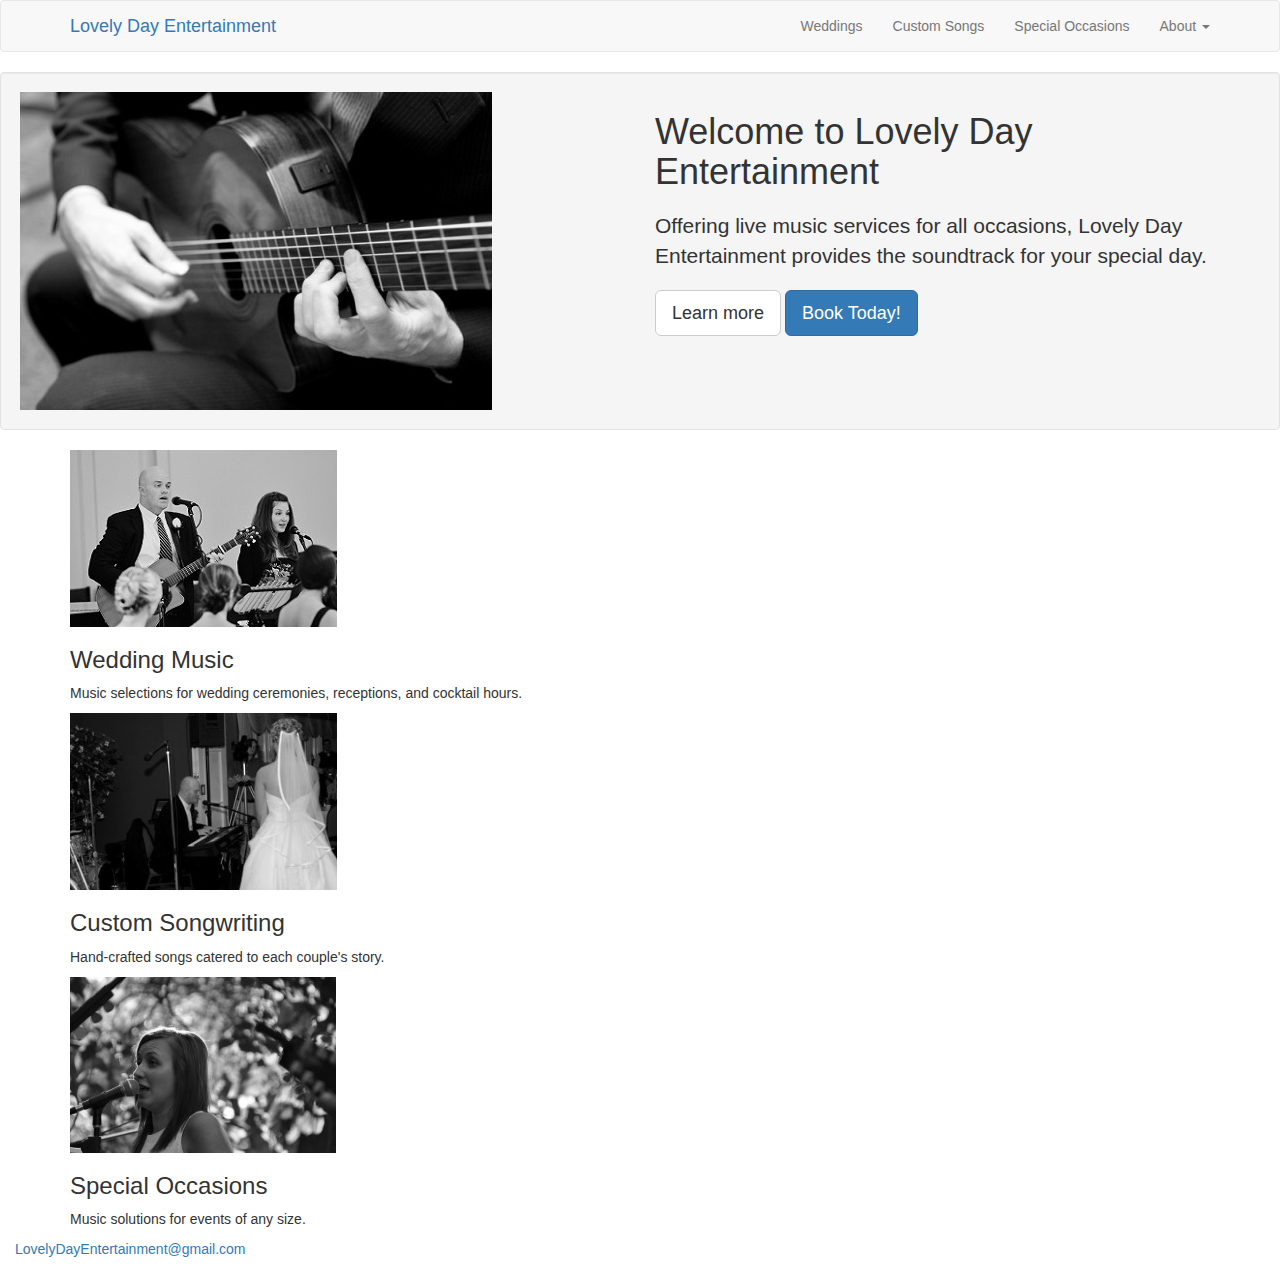
==== index.html @ 52678ed6 "renamed lovelyday.html to index.html, removed old code from main.css" ====
<!DOCTYPE html>
<html lang='en'>

	<head>

		<meta charset="UTF-08">
        <meta name="viewport" content="width=device-width, initial-scale=1, maximum-scale=1, user-scalable=no">
        <link rel="stylesheet" href="css/bootstrap.min.css">
        <link rel="stylesheet" href="main.css">

	</head>

	<body>

		<header>
            
			<div class='navbar navbar-default'>
                <nav class='container'>

                    <div class="navbar-brand">
                        <a href='#'>Lovely Day Entertainment</a>
                    </div>

                    <ul class='nav navbar-nav navbar-right'>    
                        <li><a href="#">Weddings</a></li>
                        <li><a href="#">Custom Songs</a></li>
                        <li><a href="#">Special Occasions</a></li>
                        <li><a href="#">About <span class='caret'></span></a></li>
                    </ul>

                </nav>
            </div>

		</header>

		<section class='container-fluid well'>

			<div class="row">

				<div class="col-md-6 slider">

					<img src="images/guitar.jpg">

				</div>

				<div class="col-md-6 greeting">

					<h1>Welcome to Lovely Day Entertainment</h1>
					<h2 class='lead'>Offering live music services for all occasions, Lovely Day Entertainment provides the soundtrack for your special day.</h2>

					<div>
                        <p>
                            <a class='btn btn-default btn-lg' href='#' role='button'>Learn more</a>
                            <a class='btn btn-primary btn-lg' href='#' role='button'>Book Today!</a>
                        </p>
					</div>

				</div>

			</div>

		</section>

		<section class='container'>

			<div class="boxes">

				<div id="box-one">

					<a href="#"><img src="images/travis_1.jpg"></a>
					<h3>Wedding Music</h3>
					<p>Music selections for wedding ceremonies, receptions, and cocktail hours.</p>

				</div>

				<div id="box-two">

					<a href="#"><img src="images/travis_2.jpg"></a>
					<h3>Custom Songwriting</h3>
					<p>Hand-crafted songs catered to each couple's story.</p>

				</div>

				<div id="box-three">

					<a href="#"><img src="images/kelsey_1.jpg"></a>
					<h3>Special Occasions</h3>
					<p>Music solutions for events of any size.</p>

				</div>

			</div>

		</section>

		<footer class='container-fluid'>

			<p><a href="mailto:lovelydayentertainment@gmail.com">LovelyDayEntertainment@gmail.com</a></p>

		</footer>

        <script src="https://ajax.googleapis.com/ajax/libs/jquery/2.1.4/jquery.min.js"></script>
    <script src='js/bootstrap.min.js' rel='javascript'></script>
        
	</body>
    
    

</html>
---- main.css ----
/* Lovely Day Main CSS */
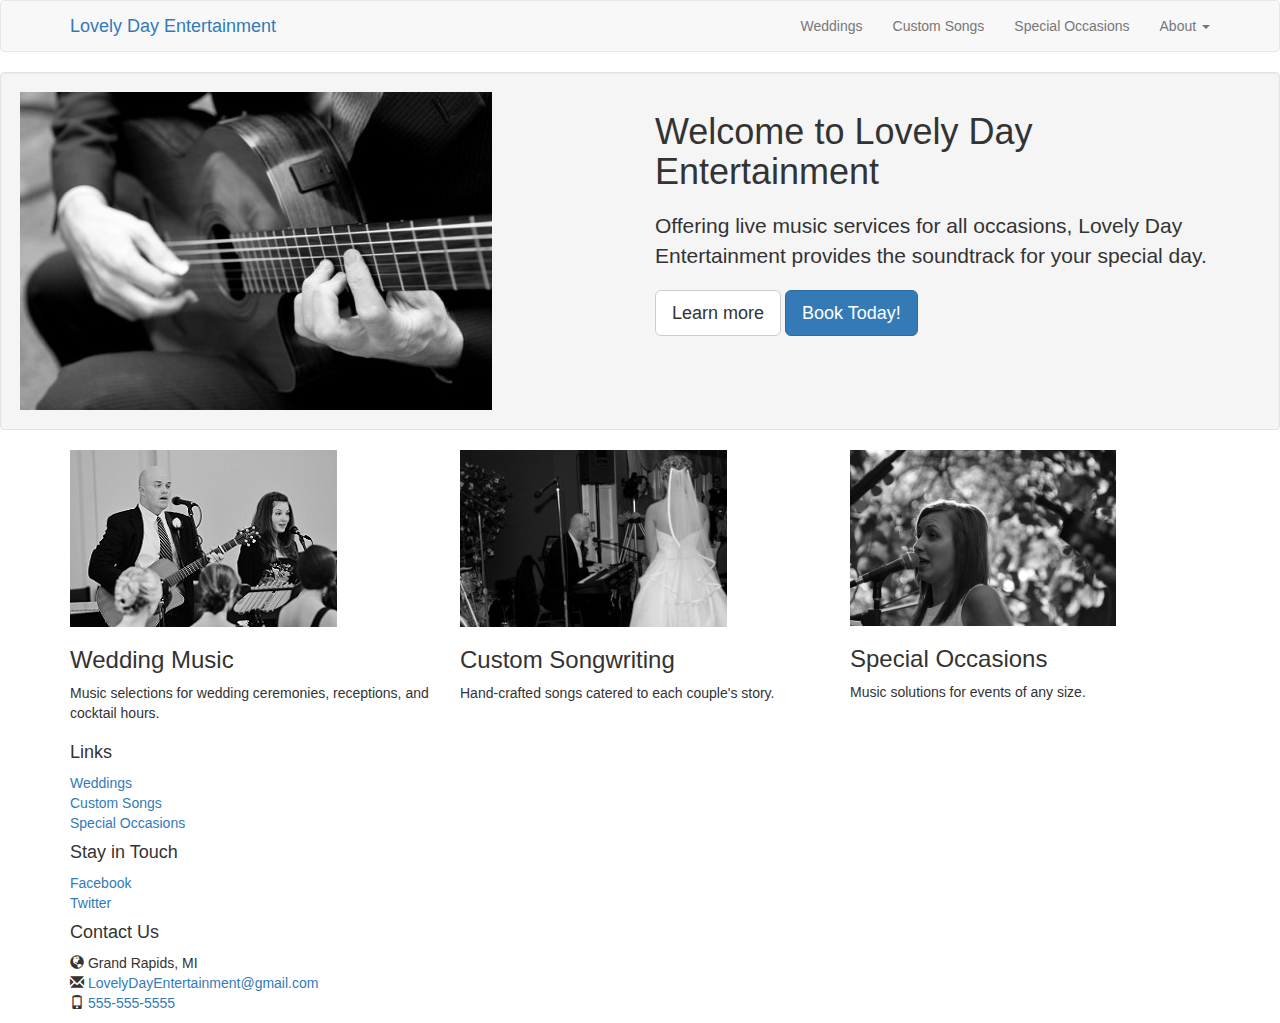
==== commit 7ba149c0: "updated footer, added links" ====
--- a/index.html
+++ b/index.html
@@ -62,42 +62,55 @@
 		</section>
 
 		<section class='container'>
+            <div class='row'>
+                <div class="col-md-4">
 
-			<div class="boxes">
+                    <a href="#"><img src="images/travis_1.jpg"></a>
+                    <h3>Wedding Music</h3>
+                    <p>Music selections for wedding ceremonies, receptions, and cocktail hours.</p>
 
-				<div id="box-one">
+                </div>
 
-					<a href="#"><img src="images/travis_1.jpg"></a>
-					<h3>Wedding Music</h3>
-					<p>Music selections for wedding ceremonies, receptions, and cocktail hours.</p>
+                <div class="col-md-4">
 
-				</div>
+                    <a href="#"><img src="images/travis_2.jpg"></a>
+                    <h3>Custom Songwriting</h3>
+                    <p>Hand-crafted songs catered to each couple's story.</p>
 
-				<div id="box-two">
+                </div>
 
-					<a href="#"><img src="images/travis_2.jpg"></a>
-					<h3>Custom Songwriting</h3>
-					<p>Hand-crafted songs catered to each couple's story.</p>
+                <div class='col-md-4'>
 
-				</div>
+                    <a href="#"><img src="images/kelsey_1.jpg"></a>
+                    <h3>Special Occasions</h3>
+                    <p>Music solutions for events of any size.</p>
 
-				<div id="box-three">
-
-					<a href="#"><img src="images/kelsey_1.jpg"></a>
-					<h3>Special Occasions</h3>
-					<p>Music solutions for events of any size.</p>
-
-				</div>
-
-			</div>
+                </div>
+            </div>
 
 		</section>
 
-		<footer class='container-fluid'>
-
-			<p><a href="mailto:lovelydayentertainment@gmail.com">LovelyDayEntertainment@gmail.com</a></p>
-
-		</footer>
+            <div class='footer'>
+                <div class="container">
+                    <h4>Links</h4>
+                    <ul class='list-unstyled'>
+                        <li><a href='#'>Weddings</a></li>
+                        <li><a href='#'>Custom Songs</a></li>
+                        <li><a href='#'>Special Occasions</a></li>
+                    </ul>
+                    <h4>Stay in Touch</h4>
+                    <ul class='list-unstyled'>
+                        <li><a href='#'>Facebook</a></li>
+                        <li><a href='#'>Twitter</a></li>
+                    </ul>
+                    <h4>Contact Us</h4>
+                    <ul class='list-unstyled'>
+                        <li><i class='glyphicon glyphicon-globe'></i> Grand Rapids, MI</li>
+                        <li><span class="glyphicon glyphicon-envelope"></span><a href="mailto:lovelydayentertainment@gmail.com"> LovelyDayEntertainment@gmail.com</a></li>
+                        <li><i class='glyphicon glyphicon-phone'></i><a href="tel:555-555-5555"> 555-555-5555</a></li>
+                    </ul>
+                </div>
+            </div>
 
         <script src="https://ajax.googleapis.com/ajax/libs/jquery/2.1.4/jquery.min.js"></script>
     <script src='js/bootstrap.min.js' rel='javascript'></script>
